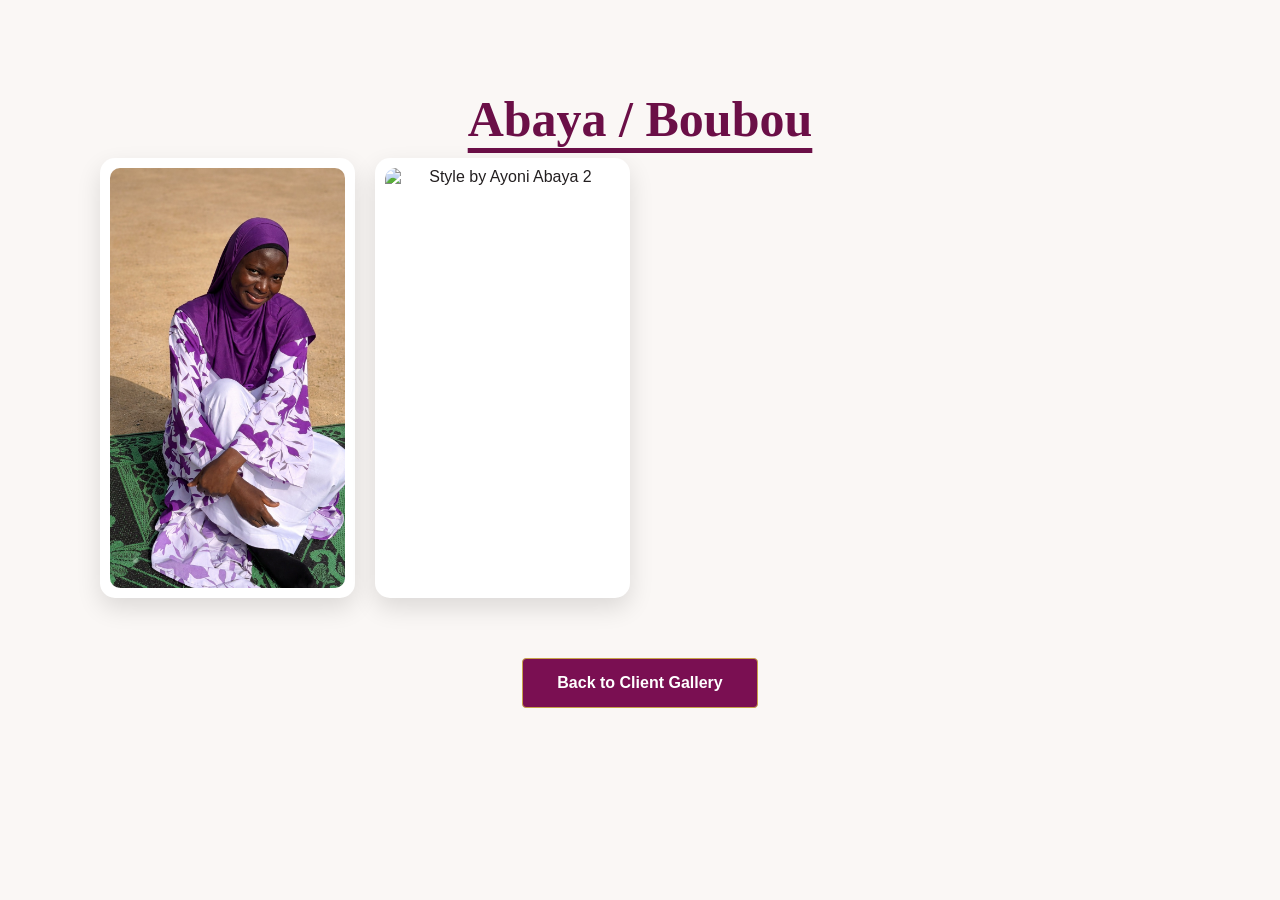
==== abaya.html @ 15be7831 "Add Abaya client gallery" ====
<!DOCTYPE html>
<html lang="en">

<head>
    <meta charset="UTF-8">
    <meta name="viewport" content="width=device-width, initial-scale=1.0">

    <title>Abaya / Boubou | Style by Ayoni</title>

    <link rel="stylesheet" href="css/style.css">
</head>

<body>

    <section class="client-gallery">

        <h1>Abaya / Boubou</h1>

        <div class="gallery">

            <!-- ABAYA 1 - SEPARATE PICTURE -->
            <div class="gallery-item">

                <img
                    src="images/abaya1.jpeg"
                    alt="Style by Ayoni Abaya 1">

            </div>


            <!-- ABAYA 2 - ABAYA 3 APPEARS ON HOVER -->
            <div class="gallery-item">

                <div class="swap-photo">

                    <img
                        src="images/abaya2.jpeg"
                        alt="Style by Ayoni Abaya 2"
                        class="front-photo">

                    <img
                        src="images/abaya3.jpeg"
                        alt="Style by Ayoni Abaya 3"
                        class="back-photo">

                </div>

            </div>

        </div>


        <a href="gallery.html" class="btn">
            Back to Client Gallery
        </a>

    </section>

</body>

</html>
---- css/style.css ----
:root {
  --plum: #7a0f52;
  --deep-plum: #4b0632;
  --gold: #c8a24a;
  --ivory: #faf7f4;
  --text: #231f20;
}

* {
  margin: 0;
  padding: 0;
  box-sizing: border-box;
}

body {
  font-family: "Poppins", sans-serif;
  background: var(--ivory);
  color: var(--text);
}

nav {
  position: fixed;
  top: 0;
  width: 100%;
  padding: 22px 8%;
  display: flex;
  justify-content: space-between;
  align-items: center;
  background: rgba(75, 6, 50, 0.92);
  z-index: 10;
}

.logo {
  color: white;
  font-family: "Cormorant Garamond", serif;
  font-size: 28px;
  font-weight: 700;
  letter-spacing: 2px;
}

nav ul {
  display: flex;
  gap: 30px;
  list-style: none;
}

nav a {
  color: white;
  text-decoration: none;
  font-size: 14px;
  text-transform: uppercase;
}

nav a:hover {
  color: var(--gold);
}

.hero {
  height: 100vh;
  background: linear-gradient(rgba(75, 6, 50, 0.65), rgba(0, 0, 0, 0.65)),
    url("../images/hero.jpg");
  background-size: cover;
  background-position: center;
  display: flex;
  align-items: center;
  justify-content: center;
  text-align: center;
  padding: 20px;
}

.overlay h1 {
  font-family: "Cormorant Garamond", serif;
  color: white;
  font-size: 72px;
  max-width: 850px;
}

.overlay p {
  color: #f4d7e5;
  font-size: 22px;
  margin: 18px 0 35px;
}

.btn {
  display: inline-block;
  background: var(--plum);
  color: white;
  padding: 15px 34px;
  text-decoration: none;
  border-radius: 4px;
  font-weight: 600;
  border: 1px solid var(--gold);
}

.btn:hover {
  background: var(--gold);
  color: var(--deep-plum);
}

section {
  padding: 90px 8%;
  text-align: center;
}

h2 {
  font-family: "Cormorant Garamond", serif;
  color: var(--plum);
  font-size: 46px;
  margin-bottom: 20px;
}

section p {
  max-width: 700px;
  margin: auto;
  line-height: 1.8;
}

.cards {
  margin-top: 45px;
  display: grid;
  grid-template-columns: repeat(3, 1fr);
  gap: 25px;
}

.card {
  background: white;
  padding: 70px 25px;
  border-radius: 18px;
  box-shadow: 0 15px 35px rgba(122, 15, 82, 0.12);
  border-bottom: 4px solid var(--plum);
}

.card h3 {
  font-family: "Cormorant Garamond", serif;
  color: var(--deep-plum);
  font-size: 30px;
}

footer {
  background: var(--deep-plum);
  color: white;
  text-align: center;
  padding: 28px;
}

@media (max-width: 768px) {
  nav {
    flex-direction: column;
    gap: 15px;
  }

  nav ul {
    gap: 15px;
    flex-wrap: wrap;
    justify-content: center;
  }

  .overlay h1 {
    font-size: 44px;
  }

  .cards {
    grid-template-columns: 1fr;
  }
}
.card img {
    width: 100%;
    height: 450px;
    object-fit: cover;
    display: block;
}

.card {
    background: white;
    border-radius: 15px;
    overflow: hidden;
    box-shadow: 0 10px 25px rgba(0,0,0,0.12);
    transition: 0.3s ease;
}

.card:hover {
    transform: translateY(-8px);
}

.card h3 {
    padding: 20px;
    text-align: center;
}
/* Social Media Section */

#social {
    padding: 80px 10%;
    text-align: center;
    background: #faf7f8;
}

.social-links {
    display: flex;
    justify-content: center;
    gap: 20px;
    flex-wrap: wrap;
    margin-top: 30px;
}

.social-links a {
    background: #6a0d45;
    color: white;
    text-decoration: none;
    padding: 15px 30px;
    border-radius: 50px;
    font-weight: 600;
    transition: 0.3s;
}

.social-links a:hover {
    background: #8c145f;
    transform: translateY(-5px);
}
/* Social Media */

.social-links{
    display:flex;
    justify-content:center;
    gap:30px;
    margin-top:30px;
}

.social-links a{
    width:70px;
    height:70px;
    background:#6b0f47;
    color:white;
    border-radius:50%;
    display:flex;
    justify-content:center;
    align-items:center;
    text-decoration:none;
    font-size:32px;
    transition:0.3s ease;
}

.social-links a:hover{
    transform:translateY(-8px) scale(1.1);
    background:#8a155f;
}
/* Modest Collection Gallery Fix */

.collection-gallery {
    padding: 60px 8%;
    text-align: center;
    background: #faf7f5;
}

.collection-gallery h1 {
    font-family: "Cormorant Garamond", serif;
    font-size: 50px;
    color: #6b0f47;
    margin-bottom: 40px;
}

.gallery {
    display: grid;
    grid-template-columns: repeat(2, 400px);
    justify-content: center;
    gap: 40px;
    margin-bottom: 50px;
}

.gallery-item {
    width: 400px;
    background: white;
    padding: 15px;
    border-radius: 15px;
    box-shadow: 0 10px 25px rgba(0, 0, 0, 0.12);
}

.gallery-item img {
    width: 100%;
    height: 500px;
    object-fit: cover;
    object-position: top;
    display: block;
    border-radius: 10px;
}


.gallery-item img {
    width: 100%;
    height: 500px;
    object-fit: cover;
    object-position: top;
    display: block;
    border-radius: 10px;
}

.gallery-item h2 {
    font-family: "Cormorant Garamond", serif;
    font-size: 22px;
    color: #6b0f47;
    text-align: center;
    margin: 15px 10px;
}

@media (max-width: 900px) {
    .gallery {
        grid-template-columns: 1fr;
    }

    .gallery-item {
        width: 100%;
        max-width: 400px;
        margin: 0 auto;
    }
}
/* ANKARA WITH LACE TOPPING HOVER */

.swap-photo {
    position: relative;
    width: 100%;
    height: 500px;
    overflow: hidden;
    border-radius: 10px;
}

.swap-photo img {
    position: absolute;
    top: 0;
    left: 0;
    width: 100%;
    height: 100%;
    object-fit: cover;
    object-position: top;
    transition: opacity 0.6s ease;
}

.swap-photo .front-photo {
    opacity: 1;
    z-index: 1;
}

.swap-photo .back-photo {
    opacity: 0;
    z-index: 2;
}

.swap-photo:hover .front-photo {
    opacity: 0;
}

.swap-photo:hover .back-photo {
    opacity: 1;
}
/* Professional Dropdown Fix */

nav ul {
    align-items: center;
}

.dropdown {
    position: relative;
}

.dropdown-menu {
    display: none;
    position: absolute;
    top: 35px;
    left: 0;
    background: #6b0f47;
    width: 230px;
    padding: 10px 0;
    border-radius: 0 0 12px 12px;
    box-shadow: 0 10px 25px rgba(0,0,0,0.2);
    z-index: 9999;
}

.dropdown-menu li {
    display: block;
}

.dropdown-menu a {
    display: block;
    padding: 12px 20px;
    color: white;
    font-size: 13px;
    text-align: left;
    white-space: nowrap;
}

.dropdown:hover .dropdown-menu {
    display: block;
}
/* PROFESSIONAL CLICKABLE COLLECTION DROPDOWN */

.dropdown {
    position: relative;
}

.dropdown-menu {
    display: none;
    position: absolute;
    top: 100%;
    left: 0;

    background: #6b0f47;
    width: 230px;

    padding: 8px 0;
    margin: 0;

    border-radius: 0 0 10px 10px;
    box-shadow: 0 10px 25px rgba(0, 0, 0, 0.2);

    z-index: 9999;
}

.dropdown:hover .dropdown-menu,
.dropdown-menu:hover {
    display: block;
}

.dropdown-menu li {
    display: block;
    width: 100%;
}

.dropdown-menu li a {
    display: block;

    padding: 12px 20px;

    color: white;
    font-size: 13px;
    text-align: left;
    text-decoration: none;

    white-space: nowrap;
}

.dropdown-menu li a:hover {
    background: #8c145f;
}
/* COLLECTION PAGE TITLE SPACING FIX */

.collection-gallery {
    padding: 70px 20px 60px;
    text-align: center;
    background: #faf7f5;
}

.collection-gallery h1 {
    font-family: "Cormorant Garamond", serif;
    font-size: 50px;
    color: #6b0f47;
    margin-top: 0;
    margin-bottom: 45px;
    line-height: 1.2;
}
/* COLLECTION PAGE PROFESSIONAL TITLE */

.collection-gallery {
    padding-top: 110px;
}

.collection-gallery h1 {
    font-family: "Cormorant Garamond", serif;
    font-size: 50px;
    color: #6b0f47;

    margin-top: 0;
    margin-bottom: 55px;

    line-height: 1.2;
    text-align: center;

    text-decoration: underline;
    text-decoration-thickness: 2px;
    text-underline-offset: 12px;
}
/* CLIENT GALLERY */

.client-gallery {
    padding: 90px 40px 70px;
    text-align: center;
    background: #faf7f5;
    min-height: 100vh;
}

.client-gallery h1 {
    font-family: "Cormorant Garamond", serif;
    font-size: 50px;
    color: #6b0f47;
    margin-bottom: 10px;
    text-decoration: underline;
    text-underline-offset: 12px;
}

.gallery-intro {
    font-family: "Poppins", sans-serif;
    font-size: 15px;
    color: #555;
    margin-top: 25px;
    margin-bottom: 45px;
}

.client-gallery-grid {
    display: grid;
    grid-template-columns: repeat(3, 350px);
    justify-content: center;
    gap: 35px;
    margin-bottom: 50px;
}

.client-card {
    background: white;
    padding: 12px;
    border-radius: 18px;
    overflow: hidden;
    box-shadow: 0 10px 25px rgba(0, 0, 0, 0.12);
    transition: transform 0.4s ease;
}

.client-card:hover {
    transform: translateY(-8px);
}

.client-card img {
    width: 100%;
    height: 480px;
    object-fit: cover;
    object-position: top;
    display: block;
    border-radius: 12px;
    transition: transform 0.5s ease;
}

.client-card:hover img {
    transform: scale(1.05);
}

.client-card h2 {
    font-family: "Cormorant Garamond", serif;
    font-size: 22px;
    color: #6b0f47;
    margin: 18px 10px;
}


/* CLIENT GALLERY MOBILE */

@media (max-width: 900px) {

    .client-gallery {
        padding: 100px 20px 60px;
    }

    .client-gallery h1 {
        font-size: 38px;
    }

    .client-gallery-grid {
        grid-template-columns: 1fr;
    }

    .client-card {
        width: 100%;
        max-width: 400px;
        margin: 0 auto;
    }

    .client-card img {
        height: 500px;
    }

}
/* NAVBAR SPACING FIX */

nav {
    padding: 22px 8%;
}

nav ul {
    gap: 30px;
}

nav a {
    font-size: 14px;
}
/* FINAL NAV GAP FIX */

nav {
    display: flex;
    justify-content: space-between;
    align-items: center;
}

nav ul {
    display: flex;
    justify-content: flex-end;
    align-items: center;
    gap: 18px !important;
}

nav ul li {
    margin: 0 !important;
    padding: 0 !important;
}

nav ul li a {
    padding: 8px 6px !important;
    white-space: nowrap;
}
/* EQUAL NAVBAR SPACING */

nav > ul {
    display: flex;
    align-items: center;
    justify-content: flex-end;
    gap: 35px !important;
}

nav > ul > li {
    margin: 0 !important;
    padding: 0 !important;
}

nav > ul > li > a {
    display: block;
    padding: 0 !important;
    margin: 0 !important;
    white-space: nowrap;
}
/* CLIENT GALLERY PHOTO HOVER */

.swap-photo {
    position: relative;
    width: 100%;
    height: 500px;
    overflow: hidden;
    border-radius: 12px;
}

.swap-photo img {
    position: absolute;
    top: 0;
    left: 0;
    width: 100%;
    height: 100%;
    object-fit: cover;
    transition: opacity 0.6s ease;
}

.front-photo {
    opacity: 1;
}

.back-photo {
    opacity: 0;
}

.swap-photo:hover .front-photo {
    opacity: 0;
}

.swap-photo:hover .back-photo {
    opacity: 1;
}
/* CLIENT GALLERY - 4 PICTURES PER ROW */

.gallery-category .gallery {
    display: grid;
    grid-template-columns: repeat(4, 1fr);
    gap: 25px;
    max-width: 1400px;
    margin: 0 auto;
    padding: 20px 40px;
}

.gallery-category .gallery-item {
    width: 100%;
    max-width: none;
    margin: 0;
}

.gallery-category .gallery-item > img,
.gallery-category .swap-photo {
    width: 100%;
    height: 420px;
    border-radius: 12px;
    overflow: hidden;
}

.gallery-category .gallery-item > img {
    object-fit: cover;
    object-position: top;
    display: block;
}

.gallery-category .swap-photo img {
    width: 100%;
    height: 100%;
    object-fit: cover;
    object-position: top;
}


/* TABLET */

@media (max-width: 1000px) {

    .gallery-category .gallery {
        grid-template-columns: repeat(2, 1fr);
    }

}


/* MOBILE */

@media (max-width: 600px) {

    .gallery-category .gallery {
        grid-template-columns: 1fr;
        padding: 20px;
    }

}
/* CLIENT GALLERY - FORCE 4 PICTURES PER ROW */

.gallery-category .gallery {
    display: grid !important;
    grid-template-columns: repeat(4, minmax(0, 1fr)) !important;
    gap: 20px !important;
    width: 100% !important;
    max-width: 1500px !important;
    margin: 0 auto !important;
    padding: 20px 40px !important;
    box-sizing: border-box;
}

.gallery-category .gallery-item {
    width: 100% !important;
    max-width: none !important;
    margin: 0 !important;
    padding: 12px !important;
    box-sizing: border-box;
}

.gallery-category .gallery-item > img,
.gallery-category .swap-photo {
    width: 100% !important;
    height: 400px !important;
    display: block;
    border-radius: 12px;
    overflow: hidden;
}

.gallery-category .gallery-item > img {
    object-fit: cover !important;
    object-position: top !important;
}

.gallery-category .swap-photo img {
    width: 100% !important;
    height: 100% !important;
    object-fit: cover !important;
    object-position: top !important;
}


/* TABLET */

@media (max-width: 1000px) {

    .gallery-category .gallery {
        grid-template-columns: repeat(2, minmax(0, 1fr)) !important;
    }

}


/* MOBILE */

@media (max-width: 600px) {

    .gallery-category .gallery {
        grid-template-columns: 1fr !important;
        padding: 20px !important;
    }

}
/* DRESSES / GOWNS - 4 PICTURES PER ROW */

.client-gallery .gallery {
    display: grid;
    grid-template-columns: repeat(4, 1fr);
    gap: 20px;
    width: 90%;
    max-width: 1400px;
    margin: 0 auto;
    align-items: start;
}

.client-gallery .gallery-item {
    width: 100%;
    max-width: none;
    margin: 0;
    padding: 10px;
    box-sizing: border-box;
}

.client-gallery .gallery-item img {
    width: 100%;
    height: 420px;
    object-fit: cover;
    object-position: top;
    display: block;
    border-radius: 10px;
}

.client-gallery .swap-photo {
    position: relative;
    width: 100%;
    height: 420px;
    overflow: hidden;
    border-radius: 10px;
}

.client-gallery .swap-photo img {
    position: absolute;
    top: 0;
    left: 0;
    width: 100%;
    height: 100%;
    object-fit: cover;
    object-position: top;
    transition: opacity 0.6s ease;
}

.client-gallery .front-photo {
    opacity: 1;
}

.client-gallery .back-photo {
    opacity: 0;
}

.client-gallery .swap-photo:hover .front-photo {
    opacity: 0;
}

.client-gallery .swap-photo:hover .back-photo {
    opacity: 1;
}

/* TABLET */

@media (max-width: 1000px) {
    .client-gallery .gallery {
        grid-template-columns: repeat(2, 1fr);
    }
}

/* MOBILE */

@media (max-width: 600px) {
    .client-gallery .gallery {
        grid-template-columns: 1fr;
        width: 92%;
    }

    .client-gallery .gallery-item img,
    .client-gallery .swap-photo {
        height: 500px;
    }
}
/* BIGGER CLIENT GALLERY CATEGORY BOXES */

.client-gallery-grid {
    display: grid;
    grid-template-columns: repeat(3, 1fr);
    gap: 35px;
    width: 88%;
    max-width: 1500px;
    margin: 30px auto;
}

.client-gallery-grid .client-card {
    min-height: 150px;
    padding: 30px;
    display: flex;
    align-items: center;
    justify-content: center;
    border-radius: 20px;
}

.client-gallery-grid .client-card h2 {
    font-size: 30px;
    margin: 0;
    text-align: center;
}
/* SPACE ABOVE BACK TO CLIENT GALLERY BUTTON */

.client-gallery .btn {
    display: block;
    width: fit-content;
    margin: 60px auto 40px;
}
/* THREE PHOTO HOVER - TWO PIECE SET */

.three-photo-hover {
    position: relative;
    width: 100%;
    height: 420px;
    overflow: hidden;
    border-radius: 10px;
}

.three-photo-hover img {
    position: absolute;
    top: 0;
    width: 100%;
    height: 100%;
    object-fit: cover;
    object-position: top;
    transition: opacity 0.5s ease;
}

.three-photo-hover .photo-main {
    left: 0;
    opacity: 1;
}

.three-photo-hover .photo-left {
    left: 0;
    opacity: 0;
}

.three-photo-hover .photo-right {
    left: 0;
    opacity: 0;
}

/* HOVER LEFT HALF = PHOTO 1 */

.three-photo-hover:hover .photo-main {
    opacity: 0;
}

.three-photo-hover:hover .photo-left {
    opacity: 1;
}

.three-photo-hover:hover .photo-right {
    opacity: 0;
}
/* THREE PHOTO HOVER - TWO PIECE SET */

.three-photo-hover {
    position: relative;
    width: 100%;
    height: 420px;
    overflow: hidden;
    border-radius: 10px;
}

.three-photo-hover img {
    position: absolute;
    inset: 0;
    width: 100%;
    height: 100%;
    object-fit: cover;
    object-position: top;
}

.photo-main {
    opacity: 1;
}

.photo-left,
.photo-right {
    opacity: 0;
}

.three-photo-hover:hover .photo-main {
    opacity: 0;
}

.three-photo-hover:hover .photo-left {
    animation: showPhoto1 3s infinite;
}

.three-photo-hover:hover .photo-right {
    animation: showPhoto3 3s infinite;
}

@keyframes showPhoto1 {
    0%, 49% { opacity: 1; }
    50%, 100% { opacity: 0; }
}

@keyframes showPhoto3 {
    0%, 49% { opacity: 0; }
    50%, 100% { opacity: 1; }
}
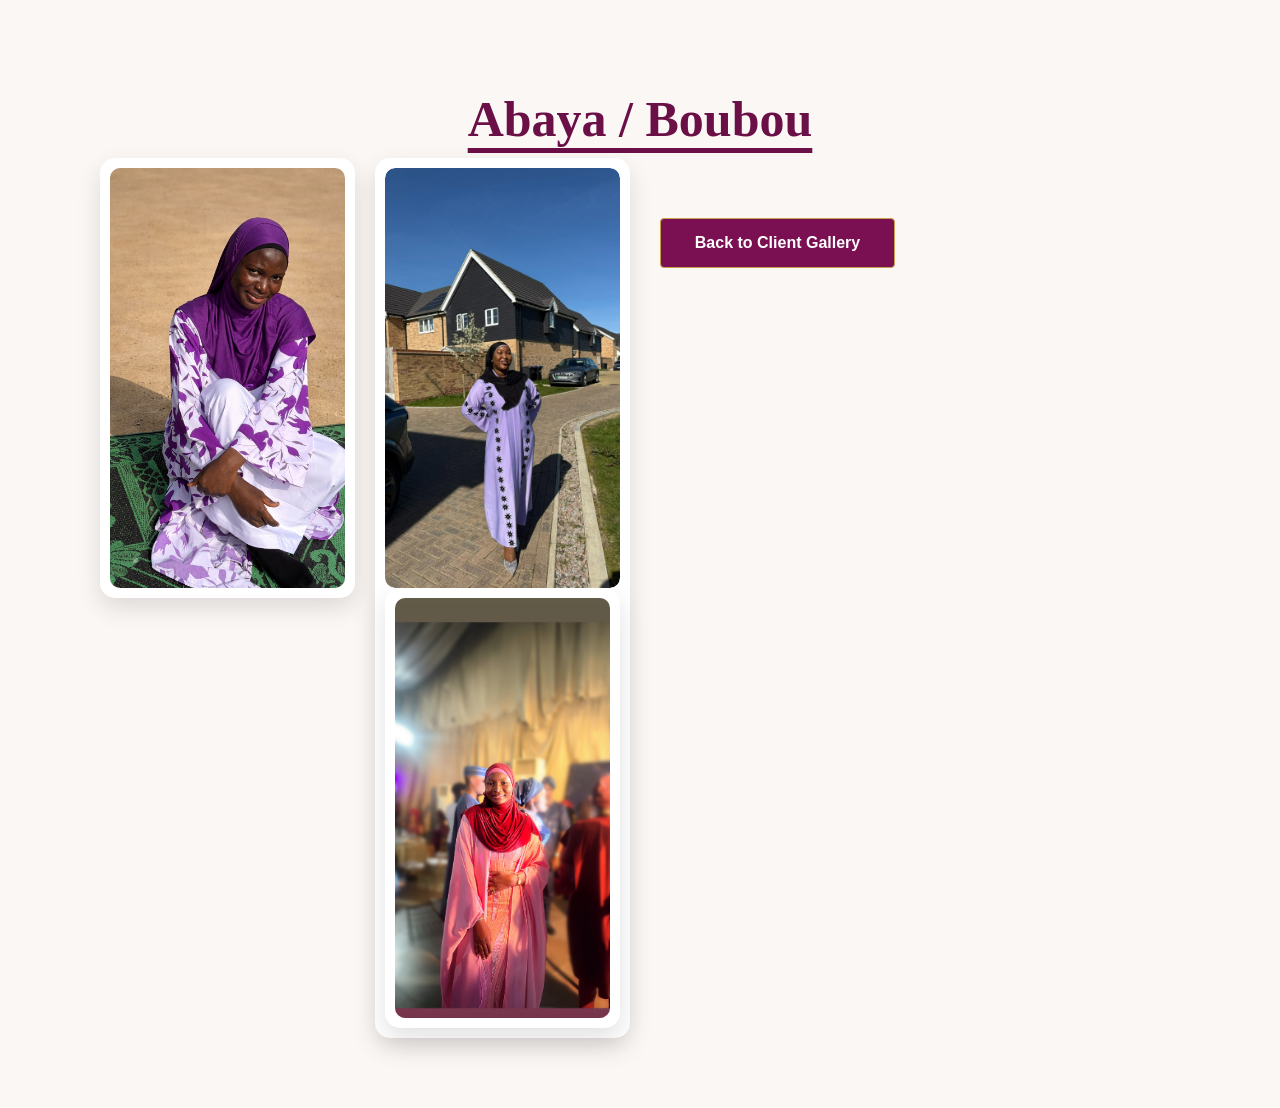
==== commit 39a71a83: "Add Abaya 4 to client gallery" ====
--- a/abaya.html
+++ b/abaya.html
@@ -44,8 +44,15 @@
                         class="back-photo">
 
                 </div>
+                <!-- ABAYA 4 -->
 
-            </div>
+<div class="gallery-item">
+
+    <img
+        src="images/abaya4.jpeg"
+        alt="Style by Ayoni Abaya / Boubou 4">
+
+</div>
 
         </div>
 
--- a/css/style.css
+++ b/css/style.css
@@ -1002,3 +1002,114 @@
     0%, 49% { opacity: 0; }
     50%, 100% { opacity: 1; }
 }
+/* ================================
+   PROFESSIONAL HERO SECTION UPDATE
+================================ */
+
+.hero {
+    position: relative;
+    min-height: 85vh;
+    display: flex;
+    justify-content: center;
+    align-items: center;
+    text-align: center;
+    padding: 80px 20px;
+    overflow: hidden;
+}
+
+.hero .overlay {
+    width: 100%;
+    max-width: 900px;
+    margin: 0 auto;
+    padding: 40px 30px;
+
+    display: flex;
+    flex-direction: column;
+    justify-content: center;
+    align-items: center;
+
+    text-align: center;
+}
+
+.hero .overlay h1 {
+    max-width: 850px;
+    margin: 0 auto 24px;
+
+    font-family: Georgia, "Times New Roman", serif;
+    font-size: clamp(2.8rem, 6vw, 5.5rem);
+    font-weight: 600;
+    line-height: 1.08;
+    letter-spacing: 1px;
+
+    color: #ffffff;
+}
+
+.hero .overlay p {
+    max-width: 700px;
+    margin: 0 auto 36px;
+
+    font-size: clamp(1rem, 2vw, 1.4rem);
+    line-height: 1.7;
+    font-weight: 400;
+
+    color: #f7eef4;
+}
+
+.hero .overlay .btn {
+    display: inline-flex;
+    justify-content: center;
+    align-items: center;
+
+    min-width: 250px;
+    padding: 16px 34px;
+
+    border: 2px solid #d7b23b;
+    border-radius: 8px;
+
+    background: #8b005d;
+    color: #ffffff;
+
+    font-size: 1.05rem;
+    font-weight: 700;
+    text-decoration: none;
+
+    transition:
+        transform 0.25s ease,
+        background-color 0.25s ease,
+        box-shadow 0.25s ease;
+}
+
+.hero .overlay .btn:hover {
+    background: #650044;
+    transform: translateY(-3px);
+    box-shadow: 0 10px 25px rgba(0, 0, 0, 0.22);
+}
+
+/* Mobile adjustment */
+@media (max-width: 700px) {
+    .hero {
+        min-height: 75vh;
+        padding: 60px 18px;
+    }
+
+    .hero .overlay {
+        padding: 30px 15px;
+    }
+
+    .hero .overlay .btn {
+        min-width: 220px;
+        padding: 14px 26px;
+    }
+}
+.hero .overlay h1 {
+    max-width: 900px;
+    margin: 0 auto 20px;
+
+    font-family: "Cormorant Garamond", serif;
+    font-size: clamp(2.5rem, 4vw, 4.2rem);
+    font-weight: 600;
+    line-height: 1.15;
+    letter-spacing: 0.5px;
+
+    color: #ffffff;
+}
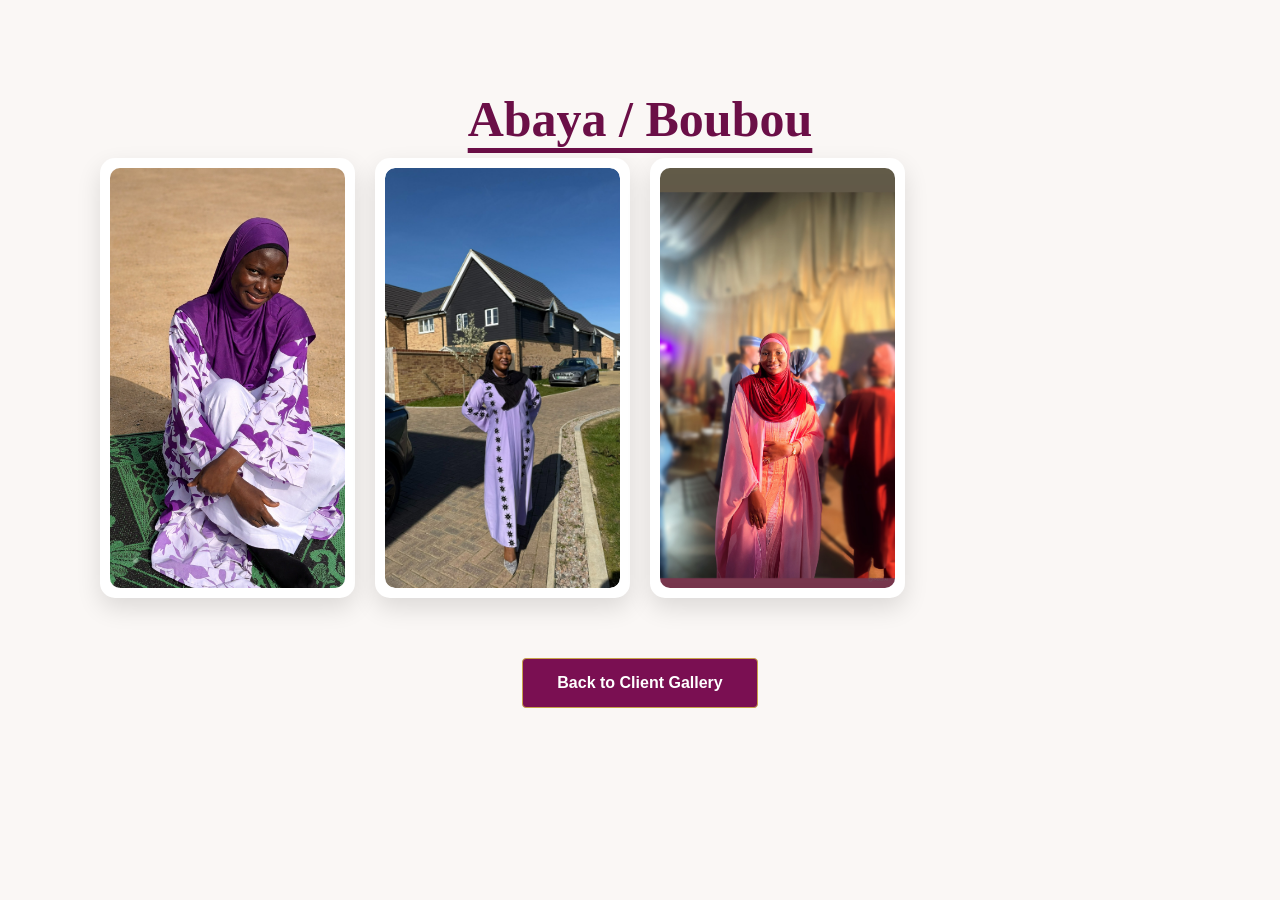
==== commit e6259ad9: "Fix Abaya gallery layout and add Abaya 4" ====
--- a/abaya.html
+++ b/abaya.html
@@ -18,17 +18,15 @@
 
         <div class="gallery">
 
-            <!-- ABAYA 1 - SEPARATE PICTURE -->
+            <!-- ABAYA 1 -->
             <div class="gallery-item">
-
                 <img
                     src="images/abaya1.jpeg"
                     alt="Style by Ayoni Abaya 1">
-
             </div>
 
 
-            <!-- ABAYA 2 - ABAYA 3 APPEARS ON HOVER -->
+            <!-- ABAYA 2 AND 3 HOVER -->
             <div class="gallery-item">
 
                 <div class="swap-photo">
@@ -44,15 +42,16 @@
                         class="back-photo">
 
                 </div>
-                <!-- ABAYA 4 -->
 
-<div class="gallery-item">
+            </div>
 
-    <img
-        src="images/abaya4.jpeg"
-        alt="Style by Ayoni Abaya / Boubou 4">
 
-</div>
+            <!-- ABAYA 4 -->
+            <div class="gallery-item">
+                <img
+                    src="images/abaya4.jpeg"
+                    alt="Style by Ayoni Abaya / Boubou 4">
+            </div>
 
         </div>
 
--- a/css/style.css
+++ b/css/style.css
@@ -1112,4 +1112,16 @@
     letter-spacing: 0.5px;
 
     color: #ffffff;
+}
+.gallery {
+    display: grid;
+    grid-template-columns: repeat(4, 1fr);
+    gap: 25px;
+}
+
+.gallery-item img {
+    width: 100%;
+    height: 420px;
+    object-fit: cover;
+    border-radius: 12px;
 }
